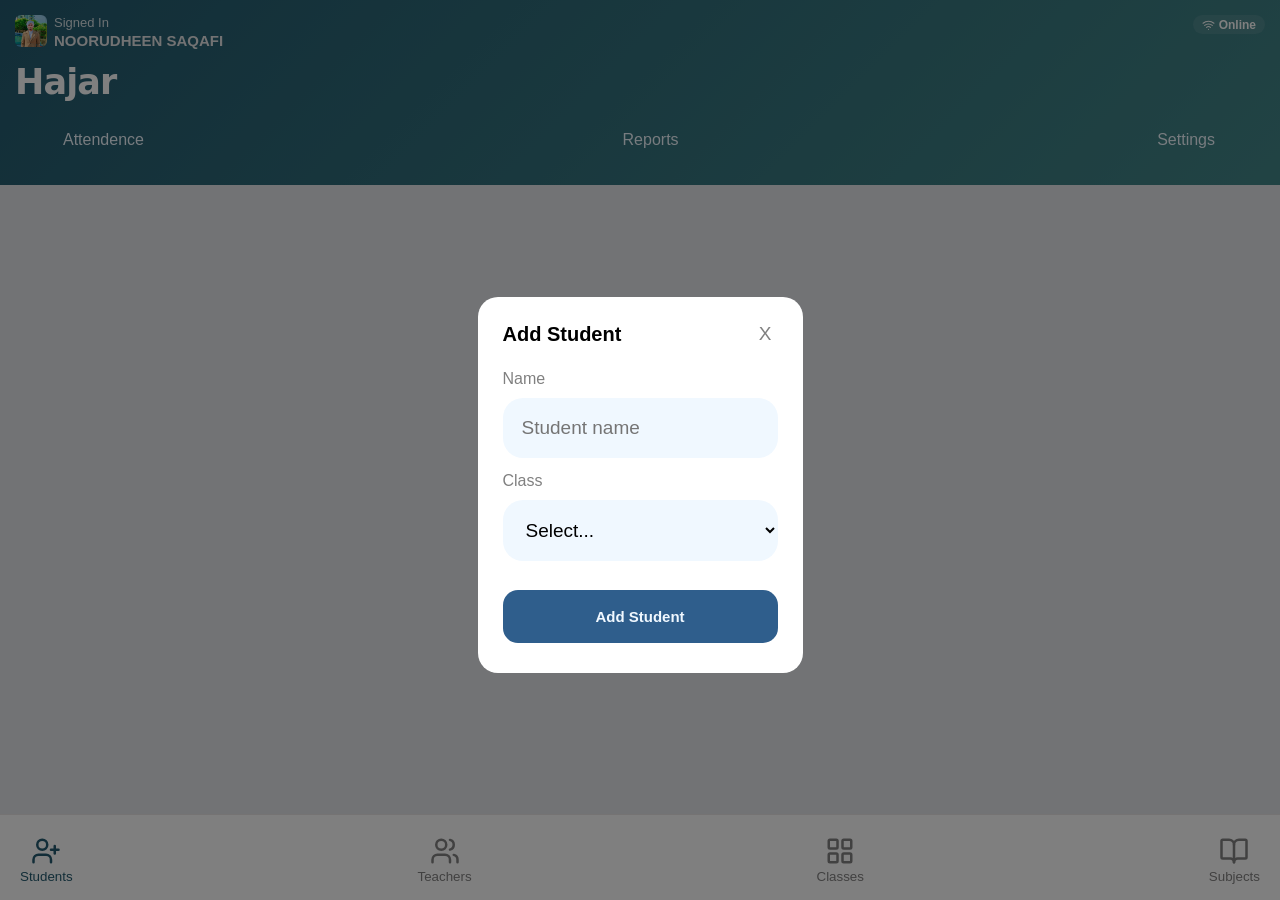
==== add-students-div.html @ ad93cf60 "Arrange all  script files using modules" ====
<!DOCTYPE html>
<html lang="en">
<head>
    <meta charset="UTF-8">
    <meta name="viewport" content="width=device-width, initial-scale=1.0, viewport-fit=cover">
    <meta name="theme-color" content="#245b70">
    <title>Wackha Hajar App</title>
    <link rel="manifest" href="./manifest.json">
    <link rel="stylesheet" href="style/top-navbar.css">
    <link rel="stylesheet" href="style/bottom-navbar.css">
    <link rel="stylesheet" href="style/general.css">
    <link rel="stylesheet" href="style/attendence-filter.css">
    <link rel="stylesheet" href="style/add-students.css">
    <link rel="icon" type="image/png" href="./icon/attendence-icon-64.png">
</head>
<body>
    
<!-- Header -->
 
    <header>
        <div class="profile-onlinestatus-div">
            <div class="user-info-container">
                <img class="profile-picture" src="images/nooru.jpeg" alt="">
                <div class="signintext-profilename-div">
                    <p class="sign-in-text">Signed In</p> 
                    <strong class="profile-name">NOORUDHEEN SAQAFI</strong>
                </div>
            </div>            
            <div class="online-text-div">
                <svg xmlns="http://www.w3.org/2000/svg" width="13" height="13" viewBox="0 0 24 24" fill="none" stroke="currentColor" stroke-width="2" stroke-linecap="round" stroke-linejoin="round" class="lucide lucide-wifi" aria-hidden="true"><path d="M12 20h.01"></path><path d="M2 8.82a15 15 0 0 1 20 0"></path><path d="M5 12.859a10 10 0 0 1 14 0"></path><path d="M8.5 16.429a5 5 0 0 1 7 0"></path></svg>
                <p class="online-text">Online</p>
            </div>
        </div>


        <p class="hajar-title">Hajar </p>
        <div class="top-nav-buttons-container">
            <button class="top-nav-buttons active">Attendence</button>
            <button class="top-nav-buttons">Reports</button>
            <button class="top-nav-buttons">Settings</button>
        </div>
    </header>

<!-- Add Student Tab -->
    <main>
        <div class="overlay-div">
            <div class="add-student-window">
            <div class="addstudent-title-x-div">
                <p class="add-student-title">Add Student</p>
                <button>X</button>
            </div>
        
            <p class="name-class-text">Name</p>
            <input class="name-input" type="text" placeholder="Student name">
            <p class="name-class-text">Class</p>
            <select name="class" class="class-dropdown-2">
                        <option value="" selected>Select...</option>
                        <option value="plus-one" >Plus one</option>
                        <option value="plus-two">Plus two</option>
                        <option value="bs1" >Bs1</option>
                        <option value="bs2">Bs2</option>
                        </select>
            <button class="addstudent-submit-button">Add Student</button>
            </div>
        </div>
        
    </main>

<!-- Bottom Navbar -->
    <footer>
        <div class="bottom-navbar-container">
            <button class="bottom-nav-button active">
                <svg xmlns="http://www.w3.org/2000/svg" width="22" height="22" viewBox="0 0 24 24" fill="none" stroke="currentColor" stroke-width="2" stroke-linecap="round" stroke-linejoin="round" class="lucide lucide-user-plus" aria-hidden="true" style="color: var(--text-muted);"><path d="M16 21v-2a4 4 0 0 0-4-4H6a4 4 0 0 0-4 4v2"></path><circle cx="9" cy="7" r="4"></circle><line x1="19" x2="19" y1="8" y2="14"></line><line x1="22" x2="16" y1="11" y2="11"></line></svg>
                <p>Students</p>
            </button>
            <button class="bottom-nav-button">
                <svg xmlns="http://www.w3.org/2000/svg" width="22" height="22" viewBox="0 0 24 24" fill="none" stroke="currentColor" stroke-width="2" stroke-linecap="round" stroke-linejoin="round" class="lucide lucide-users" aria-hidden="true" style="color: var(--text-muted);"><path d="M16 21v-2a4 4 0 0 0-4-4H6a4 4 0 0 0-4 4v2"></path><path d="M16 3.128a4 4 0 0 1 0 7.744"></path><path d="M22 21v-2a4 4 0 0 0-3-3.87"></path><circle cx="9" cy="7" r="4"></circle></svg>
                <p>Teachers</p>
            </button>
            <button class="bottom-nav-button">
                <svg xmlns="http://www.w3.org/2000/svg" width="22" height="22" viewBox="0 0 24 24" fill="none" stroke="currentColor" stroke-width="2" stroke-linecap="round" stroke-linejoin="round" class="lucide lucide-layout-grid" aria-hidden="true" style="color: var(--primary);"><rect width="7" height="7" x="3" y="3" rx="1"></rect><rect width="7" height="7" x="14" y="3" rx="1"></rect><rect width="7" height="7" x="14" y="14" rx="1"></rect><rect width="7" height="7" x="3" y="14" rx="1"></rect></svg>
                <p>Classes</p>
            </button>
            <button class="bottom-nav-button">
                <svg xmlns="http://www.w3.org/2000/svg" width="22" height="22" viewBox="0 0 24 24" fill="none" stroke="currentColor" stroke-width="2" stroke-linecap="round" stroke-linejoin="round" class="lucide lucide-book-open" aria-hidden="true" style="color: var(--text-muted);"><path d="M12 7v14"></path><path d="M3 18a1 1 0 0 1-1-1V4a1 1 0 0 1 1-1h5a4 4 0 0 1 4 4 4 4 0 0 1 4-4h5a1 1 0 0 1 1 1v13a1 1 0 0 1-1 1h-6a3 3 0 0 0-3 3 3 3 0 0 0-3-3z"></path></svg>
                <p>Subjects</p>
            </button>      
        </div>
    </footer>





    <script src="./scripts.js"></script>
</body>
---- style/top-navbar.css ----
header {
            background-color: aqua;
            padding: 15px;
            background: linear-gradient(135deg, #245b70, #43888a);
            position: fixed;
            top: 0;
            left: 0;
            right: 0;
            z-index: 100;
        }
        

        .profile-onlinestatus-div {
            display: flex;
            justify-content: space-between;
        }

        .user-info-container {
            display: flex;
            gap: 7px;
        }
        .profile-picture {
            width: 32px;
            height: 32px;
            border-radius: 6px;
        }

        .signintext-profilename-div {
            display: flex;
            flex-direction: column;
            gap: 2px;
            
        }
        .sign-in-text {
            font-size: 13px;
            color: #ffffffd5;
            
        }

        .profile-name {
            font-size: 15px;
            color: #edebebf6;
                       
        }

        .online-text-div {
            display: flex;
            justify-content: center;
            align-items: center;
            font-size: 12px;
            font-weight: bold;
            color: white;
            background-color: rgba(236, 228, 228, 0.097);
            border-radius: 15px;
            padding: 0px 9px;
            gap: 4px;
            height: 19px;
            
            
        }
        .online-text-div svg {
            height: 14px;
        }




        .hajar-title {
            font-family: Sora, system-ui, sans-serif;
            font-size: 35px;
            font-weight: 800;
            line-height: 2.25rem;
            margin-top: 15px;
            margin-bottom: 10px;
            color: white;
            letter-spacing: -.025em;
        }

        .top-nav-buttons-container {
            height: 40px;
            display: flex;
            justify-content: space-between;
            align-items: center;
            padding: 10px;
            margin-left: 8px;
            margin-right: 10px;
        }

        .top-nav-buttons {
            background-color: transparent;
            border: none;
            color: aliceblue;
            padding: 11px 30px;
            border-radius: 10px;
            font-size: 16px;
            

        }

        

        .top-nav-buttons:active {
            background-color: white;
            border-radius: 10px;
            color: rgb(122, 122, 198);
            cursor: pointer;
            padding: 11px 30px;
            
        }
---- style/bottom-navbar.css ----
.bottom-navbar-container {
   display: flex; 
   justify-content: space-between;
   background-color: white;
   border-top: solid 1px rgb(235, 232, 232);
   padding: 15px;
   position: fixed;
   bottom: 0;
   left: 0;
   right: 0;
}

.bottom-nav-button {
    font-size: px;
    border: none;
    background-color: white;
    color: rgb(132, 131, 131);
}

.bottom-navbar-container {
    padding-left: 14px;
    padding-right: 14px;
    

}
.bottom-navbar-container svg {
    width: 30px;
    height: 30px;
    padding-top:5px;
    padding-left: 5px;
    padding-right: 5px;
 
    
}
.bottom-nav-button.active {
    color: #245b70;
   
}
.bottom-nav-button:active {
    color: #245b70;
}
---- style/general.css ----
body {
    margin: 0;
    font-family: arial;
    display: flex;
    flex-direction: column;
    padding-top: 190px;
    padding-bottom: 95px;
    background-color: #e5e7eb;
    
}



p {
  margin: 0;
}
---- style/attendence-filter.css ----
/* Attendence filter */
.attendence-filter-container {
    display: flex;
    flex-direction: column;
    padding: 25px;
    margin: 16px;
    background-color: white;
    border-radius: 30px;
}

.student-staff-buttons-div {
    display: flex;
    justify-content: center;
    gap: 4px;
    background-color: #e2e8ef;
    padding: 8px;
    border-radius: 20px;
    margin-bottom: 12px;
}

.student-staff-buttons-div button {
    background-color: #2f5e8c;
    color: aliceblue ;
    border: none;
    padding: 10px;
    border-radius: 15px;
    font-size: 15px;
    font-weight: bold;
    display: flex;
    justify-content: center;
    align-items: center;
    gap: 3px;
    flex: 1;
}

.attendence-filter-container p {
    color: gray;
    font-size: 15px;
    margin-top:6px;
    margin-bottom: 4px;

}

.date-title {
    display: flex;
    align-items: center;
    gap: 2px;
    
}
.date-title svg {
    height: 14px;
    color: gray;
}

.date-input {
    width: 100%;
    box-sizing: border-box;
    background-color: #f4f7fa;
    border: 1px solid rgb(233, 233, 233);
    border-radius: 10px;
    padding: 15px 20px;
    font-size: 17px;
    font-family: Plus Jakarta Sans,system-ui,sans-serif;
}

.class-subject-filter-div {
    display: flex;
    gap: 10px;
    align-items: center;
    font-family: Plus Jakarta Sans,system-ui,sans-serif;
    
}

.class-subject-filter {
    flex: 1;
}
  
.class-dropdown,
.subject-dropdown {
    width: 100%;
    background-color: #f4f7fa;
    border: 1px solid rgb(233, 233, 233);
    border-radius: 10px;
    padding: 15px 0px;
    font-size: 17px;
    font-family: Plus Jakarta Sans,system-ui,sans-serif;
    padding-left: 13px;
}   

    
    


.class-subject-input {
    width: 100%;
    background-color: #f4f7fa;
    border: 1px solid rgb(233, 233, 233);
    border-radius: 10px;
    padding: 10px 0px;
    font-family: Plus Jakarta Sans,system-ui,sans-serif;
}

.attendence-students-list {
    display: flex;
    flex-direction: column;
    padding: 20px;
    padding-bottom: 65px;
    margin: 16px;
    background-color: white;
    border-radius: 30px;
    
    justify-content: center;
    align-items: center;
}
.attendence-students-list-demo {
    display: flex;
    flex-direction: column;
    padding: 30px;
    margin: 12px;
    border-radius: 10px;
    gap: 10px;
    justify-content: center;
    align-items: center;  
    
}


.choose-text {
    font-weight: bold;
    text-align: center;
}

.pick-text {
    color: gray;
    text-align: center;
    
}
---- style/add-students.css ----
.students-title-icon-addbutton-div {
    display: flex;
    justify-content: space-between;
    padding: 25px;
    padding-bottom: 30px;
    margin: 16px;
    background-color: rgba(255, 255, 255, 0.188);
    border-radius: 20px;
}



.students-title-div {
    
}

.icon-student-title-div {
    display: flex;
    gap: 20px;
    justify-content: center;
    align-items: center;

}

.student-title {
    font-size: 25px;
    font-weight: bold;
}

.total-text {
    
}

.students-title-icon-addbutton-div button {
    background-color: #2f5e8c;
    color: aliceblue ;
    border: none;
    padding: 10px 14px;
    border-radius: 15px;
    font-size: 15px;
    font-weight: bold;
    display: flex;
    justify-content: center;
    align-items: center;
    gap: 3px;
}

.icon-student-title-div svg{
    background-color: white;
    padding: 12px;
    border-radius: 10px;
}

.search-bar-icon-div {
    display: flex;
    justify-content: center;
    gap: 9px;
    position: relative;
}

.search-bar-icon-div input {
    width:80%;
    height: 60px;
    border-radius: 15px;
    border: none;
    font-size: 18px;
    padding-left: 45px;
    
    
}

.search-bar-icon-div svg {
    position: absolute;
    top: 20px;
    left: 35px;
    


}

.students-list-div {
    display: flex;
    justify-content: space-between;
    align-items: center;
    padding: 25px;
    padding-bottom: 30px;
    margin: 16px;
    background-color: white;
    border-radius: 20px;
}

.student-name {
    font-size: 18px;
    font-weight: bold;
}

.edit-delete-buttons {
    display: flex;
    justify-content: center;
    align-items: center;
    gap: 20px;
}

.edit-button {
    background-color: aliceblue;
    padding: 20px;
    border-radius: 20px;
    stroke: #2f5e8c;
}

.delete-button {
    background-color: aliceblue;
    padding: 20px;
    border-radius: 20px;
    stroke: red; 

}



/* Window DIV add Students */

.add-student-window {
    display: flex;
    flex-direction: column;
    justify-content: space-between;
    padding: 25px;
    padding-bottom: 30px;
    margin: 16px;
    background-color: rgb(255, 255, 255);
    border-radius: 20px;
}

.addstudent-title-x-div {
    display: flex;
    justify-content: space-between;
    align-items: center;
    margin-bottom: 10px;
}

.addstudent-title-x-div button {
    border: none;
    background-color: white;
    color: gray;
    font-size: 19px;
}

.add-student-window {
    font-size: 12px;
}

.add-student-title {
    font-size: 20px;
    font-weight: bold;
}

.name-class-text {
    font-size: 16px;
    color: gray;
    margin-top: 14px;
    margin-bottom: 10px;
}

.name-input {
    font-size: 19px;
    padding: 19px 19px;
    border-radius: 20px;
    border: none;
    background-color: aliceblue;
}

.class-dropdown-2 {
    font-size: 19px;
    padding: 19px 19px;
    border-radius: 20px;
    border: none;
    background-color: aliceblue;
    margin-bottom: 29px;
}

.addstudent-submit-button {
    background-color: #2f5e8c;
    color: aliceblue ;
    border: none;
    padding: 18px 14px;
    border-radius: 15px;
    font-size: 15px;
    font-weight: bold;
    display: flex;
    justify-content: center;
    align-items: center;
    gap: 3px;
}

.overlay-div {
    background-color: rgba(0,0,0,0.5);
    z-index: 200;
    position: fixed;
    top: 0;
    bottom: 0;
    width: 100%;
    display: flex;
    justify-content: center;
    align-items: center;
    padding-top: 70px;
    
    
}
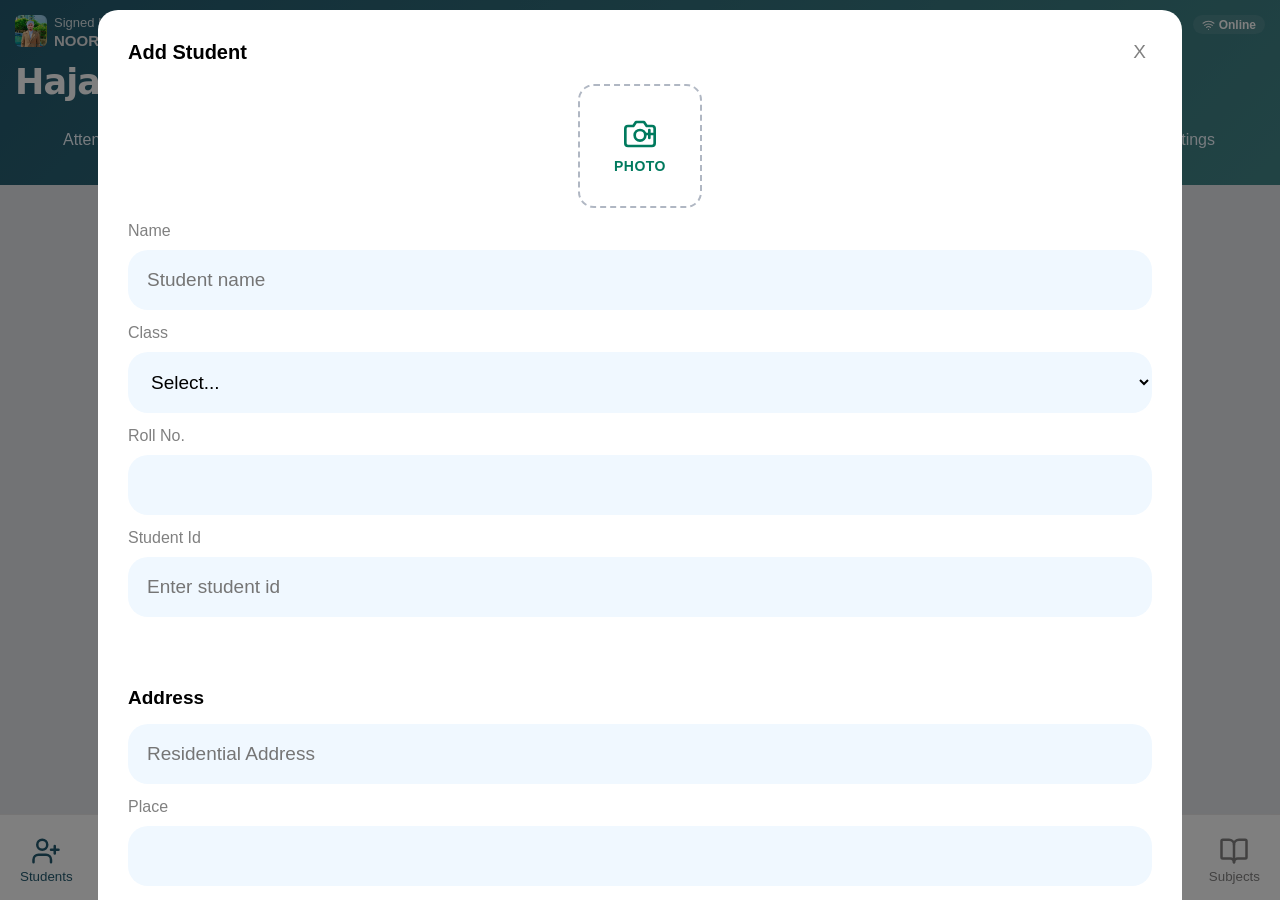
==== commit f97c6042: "Add more inputs to form" ====
--- a/add-students-div.html
+++ b/add-students-div.html
@@ -49,9 +49,24 @@
                 <p class="add-student-title">Add Student</p>
                 <button>X</button>
             </div>
-        
+            <div class="image-div">
+                <input type="file" id="photo-upload" accept="image/*" hidden>
+    
+    <!-- ക്ലിക്ക് ചെയ്യാവുന്ന കാർഡ് ഡിസൈൻ -->
+            <label for="photo-upload" class="upload-box">
+                <!-- Camera Plus SVG Icon -->
+                <svg xmlns="http://www.w3.org/2000/svg" width="32" height="32" viewBox="0 0 24 24" fill="none" stroke="#007a5e" stroke-width="2" stroke-linecap="round" stroke-linejoin="round">
+                    <path d="M23 19a2 2 0 0 1-2 2H3a2 2 0 0 1-2-2V8a2 2 0 0 1 2-2h4l2-3h6l2 3h4a2 2 0 0 1 2 2z"></path>
+                    <circle cx="12" cy="13" r="4"></circle>
+                    <line x1="19" y1="9" x2="19" y2="15"></line>
+                    <line x1="16" y1="12" x2="22" y2="12"></line>
+                </svg>
+                <span class="upload-text">PHOTO</span>
+            </label>
+            </div>
+            
             <p class="name-class-text">Name</p>
-            <input class="name-input" type="text" placeholder="Student name">
+            <input name="" class="name-input" type="text" placeholder="Student name">
             <p class="name-class-text">Class</p>
             <select name="class" class="class-dropdown-2">
                         <option value="" selected>Select...</option>
@@ -60,7 +75,54 @@
                         <option value="bs1" >Bs1</option>
                         <option value="bs2">Bs2</option>
                         </select>
+                        <p class="rollno-text">Roll No.</p>
+            <input name="rollNo" class="rollno-input" type="number">
+            
+            <p class="id-text">Student Id</p>
+            <input name="id" class="id-input" type="number" placeholder="Enter student id">
+
+            <p class="address-text">Address</p>
+            <input name="address" class="address-input" type="text" name="" id="" placeholder="Residential Address">
+
+            
+            
+            <p class="place-text">Place</p>
+            <input name="place" class="place-input" type="text">
+
+            <p class="district-text">Place</p>
+            <input name="district" class="district-input" type="text">
+
+            <p class="state-text">State</p>
+            <input name="state" class="state-input" type="text">
+
+            <p class="family-text">Family Details</p>
+
+            <p class="father-name">Father's Name</p>
+            <input name="fatherName" class="father-input" type="text">
+
+            <p class="mother-name">Mother's Name</p>
+            <input name="motherName" class="mother-input" type="text">
+            
+            <p class="contact-no">Father's Mobile</p>
+            <input name="fatherMobile" class="contact-no-input" type="number" placeholder="Enter WhatsApp No...">
+            
+            <p class="academic-text">Academic Status</p>
+            
+
+            <p class="admission-date-text">Admission Date</p>
+            <input name="admissonDate" class="father-input" type="text">
+
+            <p class="rank-text">Rank</p>
+            <input name="rank" class="rank-input" type="text">
+
+            <p class="previous-college-text">Previous College</p>
+            <input name="previousCollege" class="previous-college-input" type="text">
+
+
             <button class="addstudent-submit-button">Add Student</button>
+
+
+            
             </div>
         </div>
         
--- a/style/add-students.css
+++ b/style/add-students.css
@@ -10,9 +10,7 @@
 
 
 
-.students-title-div {
-    
-}
+
 
 .icon-student-title-div {
     display: flex;
@@ -120,16 +118,7 @@
 
 /* Window DIV add Students */
 
-.add-student-window {
-    display: flex;
-    flex-direction: column;
-    justify-content: space-between;
-    padding: 25px;
-    padding-bottom: 30px;
-    margin: 16px;
-    background-color: rgb(255, 255, 255);
-    border-radius: 20px;
-}
+
 
 .addstudent-title-x-div {
     display: flex;
@@ -147,6 +136,14 @@
 
 .add-student-window {
     font-size: 12px;
+    
+    position: absolute;
+    top: 10px;
+    
+    width: 80%;
+    display: flex;
+    flex-direction: column;
+    justify-content: start;
 }
 
 .add-student-title {
@@ -154,19 +151,87 @@
     font-weight: bold;
 }
 
-.name-class-text {
+.image-div {
+    margin-top: 10px;
+    display: flex;
+    justify-content: center;
+    align-items: center;
+}
+
+.upload-box {
+    width: 120px;
+    height: 120px;
+    background-color: #ffffff;
+    border: 2px dashed #b0b7c3; /* ഡാഷ്‌ഡ് ബോർഡർ */
+    border-radius: 16px;       /* റൗണ്ടഡ് കോർണറുകൾ */
+    display: flex;
+    flex-direction: column;
+    justify-content: center;
+    align-items: center;
+    gap: 8px;
+    cursor: pointer;
+    transition: all 0.3s ease;
+}
+
+.upload-box:hover {
+    border-color: #007a5e;
+    background-color: #f0fdf4;
+}
+.upload-text {
+    color: #007a5e;
+    font-size: 14px;
+    font-weight: 700;
+    letter-spacing: 0.5px;
+    font-family: sans-serif;
+}
+.name-class-text,
+.rollno-text,
+.id-text,
+.place-text,
+.district-text,
+.state-text,
+.father-name,
+.mother-name,
+.contact-no,
+.admission-date-text,
+.rank-text,
+.previous-college-text {
     font-size: 16px;
     color: gray;
     margin-top: 14px;
     margin-bottom: 10px;
 }
-
-.name-input {
+.address-text,
+.family-text,
+.academic-text {
+    
+    font-size: 19px;
+    font-weight: bold;
+    margin-top: 70px;
+    margin-bottom: 15px;
+}
+
+.name-input,
+.rollno-input,
+.id-input,
+.address-input,
+.place-input,
+.district-input,
+.state-input,
+.father-input,
+.mother-input,
+.contact-no-input,
+.addmission-date-input,
+.rank-input, 
+.previous-college-input{
     font-size: 19px;
     padding: 19px 19px;
     border-radius: 20px;
     border: none;
     background-color: aliceblue;
+    width: 100%;
+    box-sizing: border-box;
+    
 }
 
 .class-dropdown-2 {
@@ -175,7 +240,7 @@
     border-radius: 20px;
     border: none;
     background-color: aliceblue;
-    margin-bottom: 29px;
+    width: 100%;
 }
 
 .addstudent-submit-button {
@@ -190,6 +255,7 @@
     justify-content: center;
     align-items: center;
     gap: 3px;
+    margin-top: 30px;
 }
 
 .overlay-div {
@@ -198,11 +264,28 @@
     position: fixed;
     top: 0;
     bottom: 0;
+    left: 0;
+    right: 0;
+    
     width: 100%;
     display: flex;
     justify-content: center;
     align-items: center;
-    padding-top: 70px;
-    
+    
+    
+    overflow: auto;
+}
+
+.add-student-window {
+    display: flex;
+    flex-direction: column;
+    justify-content: space-between;
+    padding: 30px;
+    padding-bottom: 39px;
+   
+    background-color: rgb(255, 255, 255);
+    border-radius: 20px;
+
+   
     
 }
